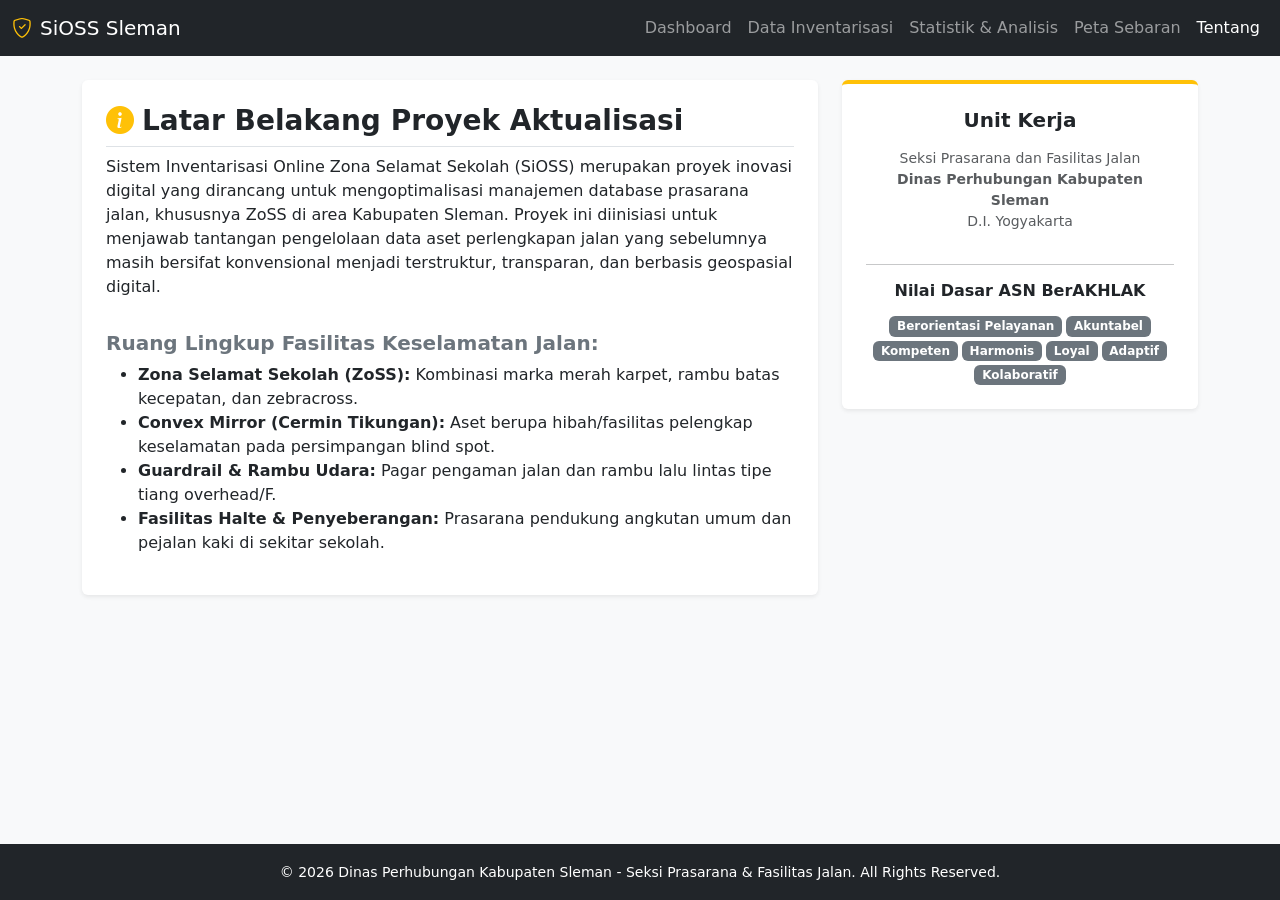
==== about.html @ 7ff38d78 "Add files via upload" ====
<!DOCTYPE html>
<html lang="id">
<head>
    <meta charset="UTF-8">
    <meta name="viewport" content="width=device-width, initial-scale=1.0">
    <title>Tentang SiOSS Sleman</title>
    <!-- Bootstrap 5 CSS -->
    <link href="https://cdn.jsdelivr.net/npm/bootstrap@5.3.2/dist/css/bootstrap.min.css" rel="stylesheet">
    <!-- Bootstrap Icons -->
    <link href="https://cdn.jsdelivr.net/npm/bootstrap-icons@1.11.1/font/bootstrap-icons.css" rel="stylesheet">
    <!-- Custom CSS -->
    <link rel="stylesheet" href="css/style.css">
</head>
<body class="d-flex flex-column min-vh-100 bg-light">

<nav class="navbar navbar-expand-lg navbar-dark bg-dark">
    <div class="container-fluid">
        <a class="navbar-brand" href="index.html"><i class="bi bi-shield-check text-warning me-2"></i>SiOSS Sleman</a>
        <button class="navbar-toggler" type="button" data-bs-toggle="collapse" data-bs-target="#navbarNav">
            <span class="navbar-toggler-icon"></span>
        </button>
        <div class="collapse navbar-collapse" id="navbarNav">
            <ul class="navbar-nav ms-auto">
                <li class="nav-item"><a class="nav-link" id="nav-index" href="index.html">Dashboard</a></li>
                <li class="nav-item"><a class="nav-link" id="nav-inventarisasi" href="inventarisasi.html">Data Inventarisasi</a></li>
                <li class="nav-item"><a class="nav-link" id="nav-statistik" href="statistik.html">Statistik & Analisis</a></li>
                <li class="nav-item"><a class="nav-link" id="nav-peta" href="peta.html">Peta Sebaran</a></li>
                <li class="nav-item"><a class="nav-link" id="nav-tentang" href="about.html">Tentang</a></li>
            </ul>
        </div>
    </div>
</nav>

<div class="container my-4">
    <div class="row g-4">
        <div class="col-md-8">
            <div class="card shadow-sm border-0 p-4 mb-4">
                <h3 class="fw-bold border-bottom pb-2 text-dark"><i class="bi bi-info-circle-fill me-2 text-warning"></i>Latar Belakang Proyek Aktualisasi</h3>
                <p>Sistem Inventarisasi Online Zona Selamat Sekolah (SiOSS) merupakan proyek inovasi digital yang dirancang untuk mengoptimalisasi manajemen database prasarana jalan, khususnya ZoSS di area Kabupaten Sleman. Proyek ini diinisiasi untuk menjawab tantangan pengelolaan data aset perlengkapan jalan yang sebelumnya masih bersifat konvensional menjadi terstruktur, transparan, dan berbasis geospasial digital.</p>
                
                <h5 class="fw-bold mt-3 text-secondary">Ruang Lingkup Fasilitas Keselamatan Jalan:</h5>
                <ul>
                    <li><strong>Zona Selamat Sekolah (ZoSS):</strong> Kombinasi marka merah karpet, rambu batas kecepatan, dan zebracross.</li>
                    <li><strong>Convex Mirror (Cermin Tikungan):</strong> Aset berupa hibah/fasilitas pelengkap keselamatan pada persimpangan blind spot.</li>
                    <li><strong>Guardrail & Rambu Udara:</strong> Pagar pengaman jalan dan rambu lalu lintas tipe tiang overhead/F.</li>
                    <li><strong>Fasilitas Halte & Penyeberangan:</strong> Prasarana pendukung angkutan umum dan pejalan kaki di sekitar sekolah.</li>
                </ul>
            </div>
        </div>
        <div class="col-md-4">
            <div class="card shadow-sm border-0 border-top border-warning border-4 text-center p-4">
                <h5 class="fw-bold mb-3">Unit Kerja</h5>
                <p class="text-muted small">Seksi Prasarana dan Fasilitas Jalan<br><strong>Dinas Perhubungan Kabupaten Sleman</strong><br>D.I. Yogyakarta</p>
                <hr>
                <h6 class="fw-bold">Nilai Dasar ASN BerAKHLAK</h6>
                <div class="d-flex flex-wrap justify-content-center gap-1 mt-2">
                    <span class="badge bg-secondary">Berorientasi Pelayanan</span>
                    <span class="badge bg-secondary">Akuntabel</span>
                    <span class="badge bg-secondary">Kompeten</span>
                    <span class="badge bg-secondary">Harmonis</span>
                    <span class="badge bg-secondary">Loyal</span>
                    <span class="badge bg-secondary">Adaptif</span>
                    <span class="badge bg-secondary">Kolaboratif</span>
                </div>
            </div>
        </div>
    </div>
</div>

<footer class="bg-dark text-white text-center py-3 mt-auto">
    <div class="container">
        <small>&copy; 2026 Dinas Perhubungan Kabupaten Sleman - Seksi Prasarana & Fasilitas Jalan. All Rights Reserved.</small>
    </div>
</footer>

    <script src="https://cdn.jsdelivr.net/npm/bootstrap@5.3.2/dist/js/bootstrap.bundle.min.js"></script>
    <script>
        document.getElementById('nav-tentang').classList.add('active');
    </script>
</body>
</html>
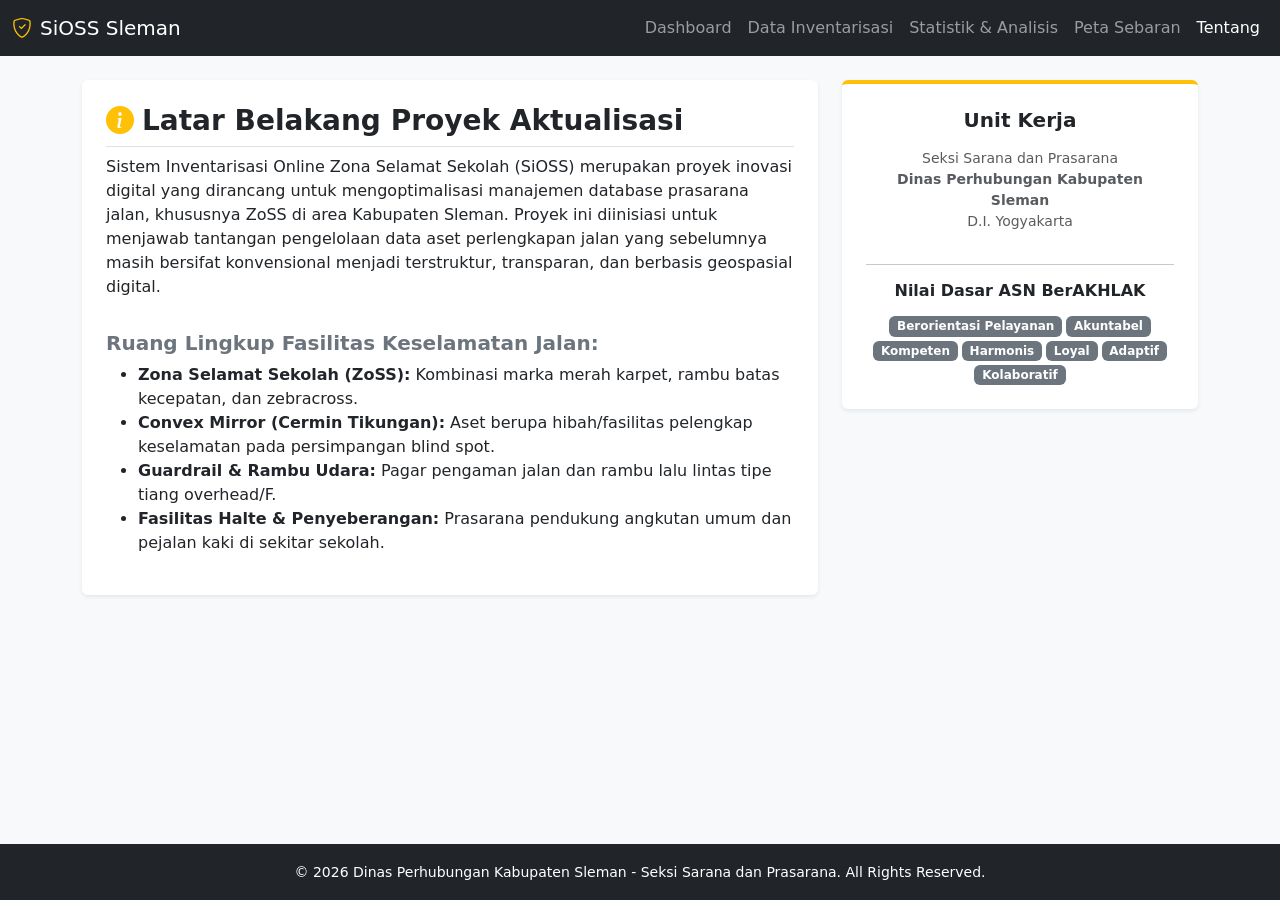
==== commit 219efda5: "Update about.html" ====
--- a/about.html
+++ b/about.html
@@ -50,7 +50,7 @@
         <div class="col-md-4">
             <div class="card shadow-sm border-0 border-top border-warning border-4 text-center p-4">
                 <h5 class="fw-bold mb-3">Unit Kerja</h5>
-                <p class="text-muted small">Seksi Prasarana dan Fasilitas Jalan<br><strong>Dinas Perhubungan Kabupaten Sleman</strong><br>D.I. Yogyakarta</p>
+                <p class="text-muted small">Seksi Sarana dan Prasarana<br><strong>Dinas Perhubungan Kabupaten Sleman</strong><br>D.I. Yogyakarta</p>
                 <hr>
                 <h6 class="fw-bold">Nilai Dasar ASN BerAKHLAK</h6>
                 <div class="d-flex flex-wrap justify-content-center gap-1 mt-2">
@@ -69,7 +69,7 @@
 
 <footer class="bg-dark text-white text-center py-3 mt-auto">
     <div class="container">
-        <small>&copy; 2026 Dinas Perhubungan Kabupaten Sleman - Seksi Prasarana & Fasilitas Jalan. All Rights Reserved.</small>
+        <small>&copy; 2026 Dinas Perhubungan Kabupaten Sleman - Seksi Sarana dan Prasarana. All Rights Reserved.</small>
     </div>
 </footer>
 
@@ -78,4 +78,4 @@
         document.getElementById('nav-tentang').classList.add('active');
     </script>
 </body>
-</html>+</html>
